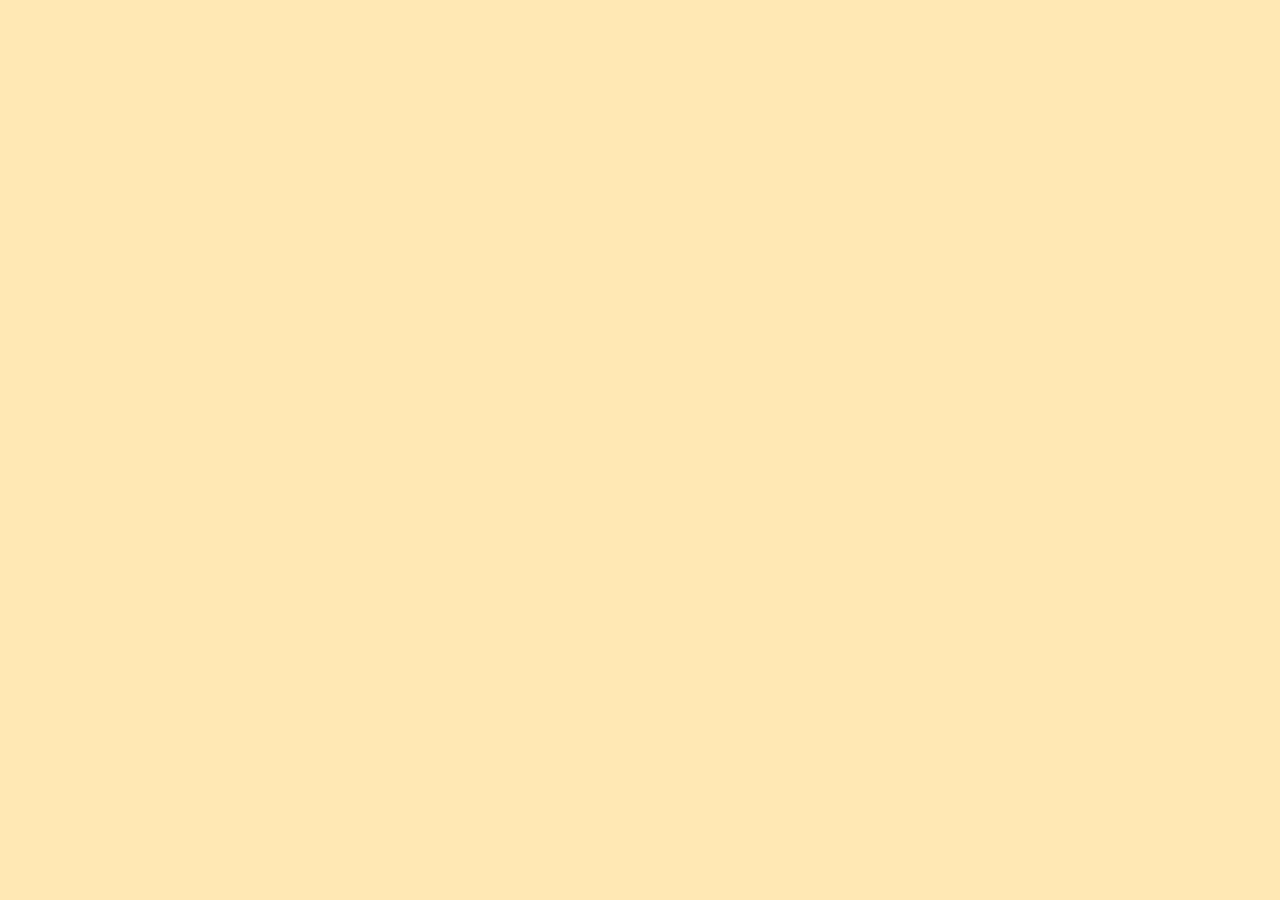
==== 01-spinning-square/index.html @ 29e89d8e "initial commit" ====
<!DOCTYPE html>
<html lang="en">
<head>
  <meta charset="UTF-8">
  <meta http-equiv="X-UA-Compatible" content="IE=edge">
  <meta name="viewport" content="width=device-width, initial-scale=1.0">
  <title>Spinning Square</title>
  <link rel="stylesheet" href="style.css">
</head>
<body>
  <section>

  </section>

  <script src="assets/two.min.js"></script>
  <script src="assets/script.js"></script>

</body>
</html>
---- 01-spinning-square/style.css ----
body {
  background: #ffe8b4;
}

section {
  width: 500px;
  height: 500px;
  position: fixed;
  top: 50%;
  left: 50%;

  transform: translate(-50%, -50%);
}
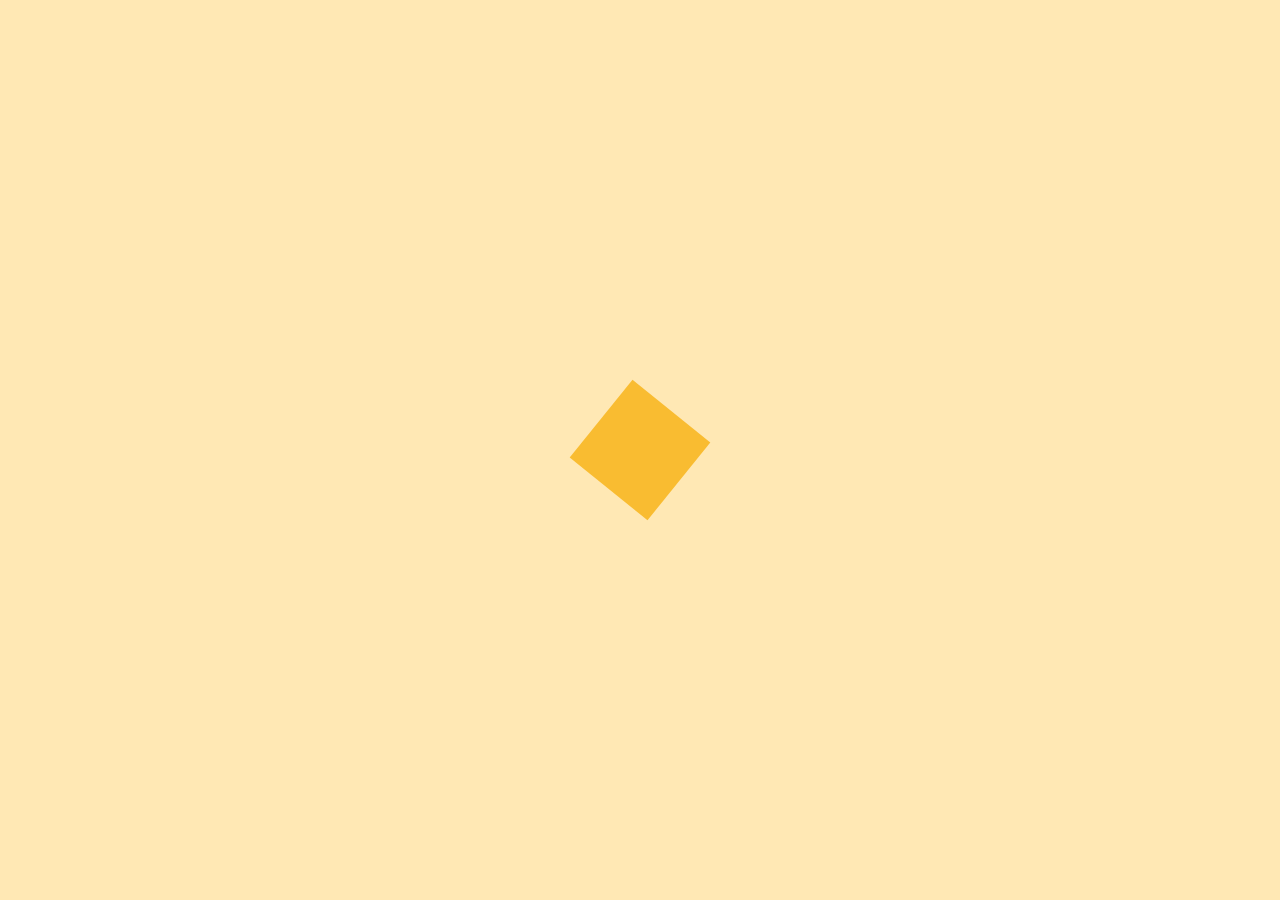
==== commit fc425d63: "spinning square" ====
--- a/01-spinning-square/index.html
+++ b/01-spinning-square/index.html
@@ -13,7 +13,7 @@
   </section>
 
   <script src="assets/two.min.js"></script>
-  <script src="assets/script.js"></script>
+  <script src="script.js"></script>
 
 </body>
 </html>
